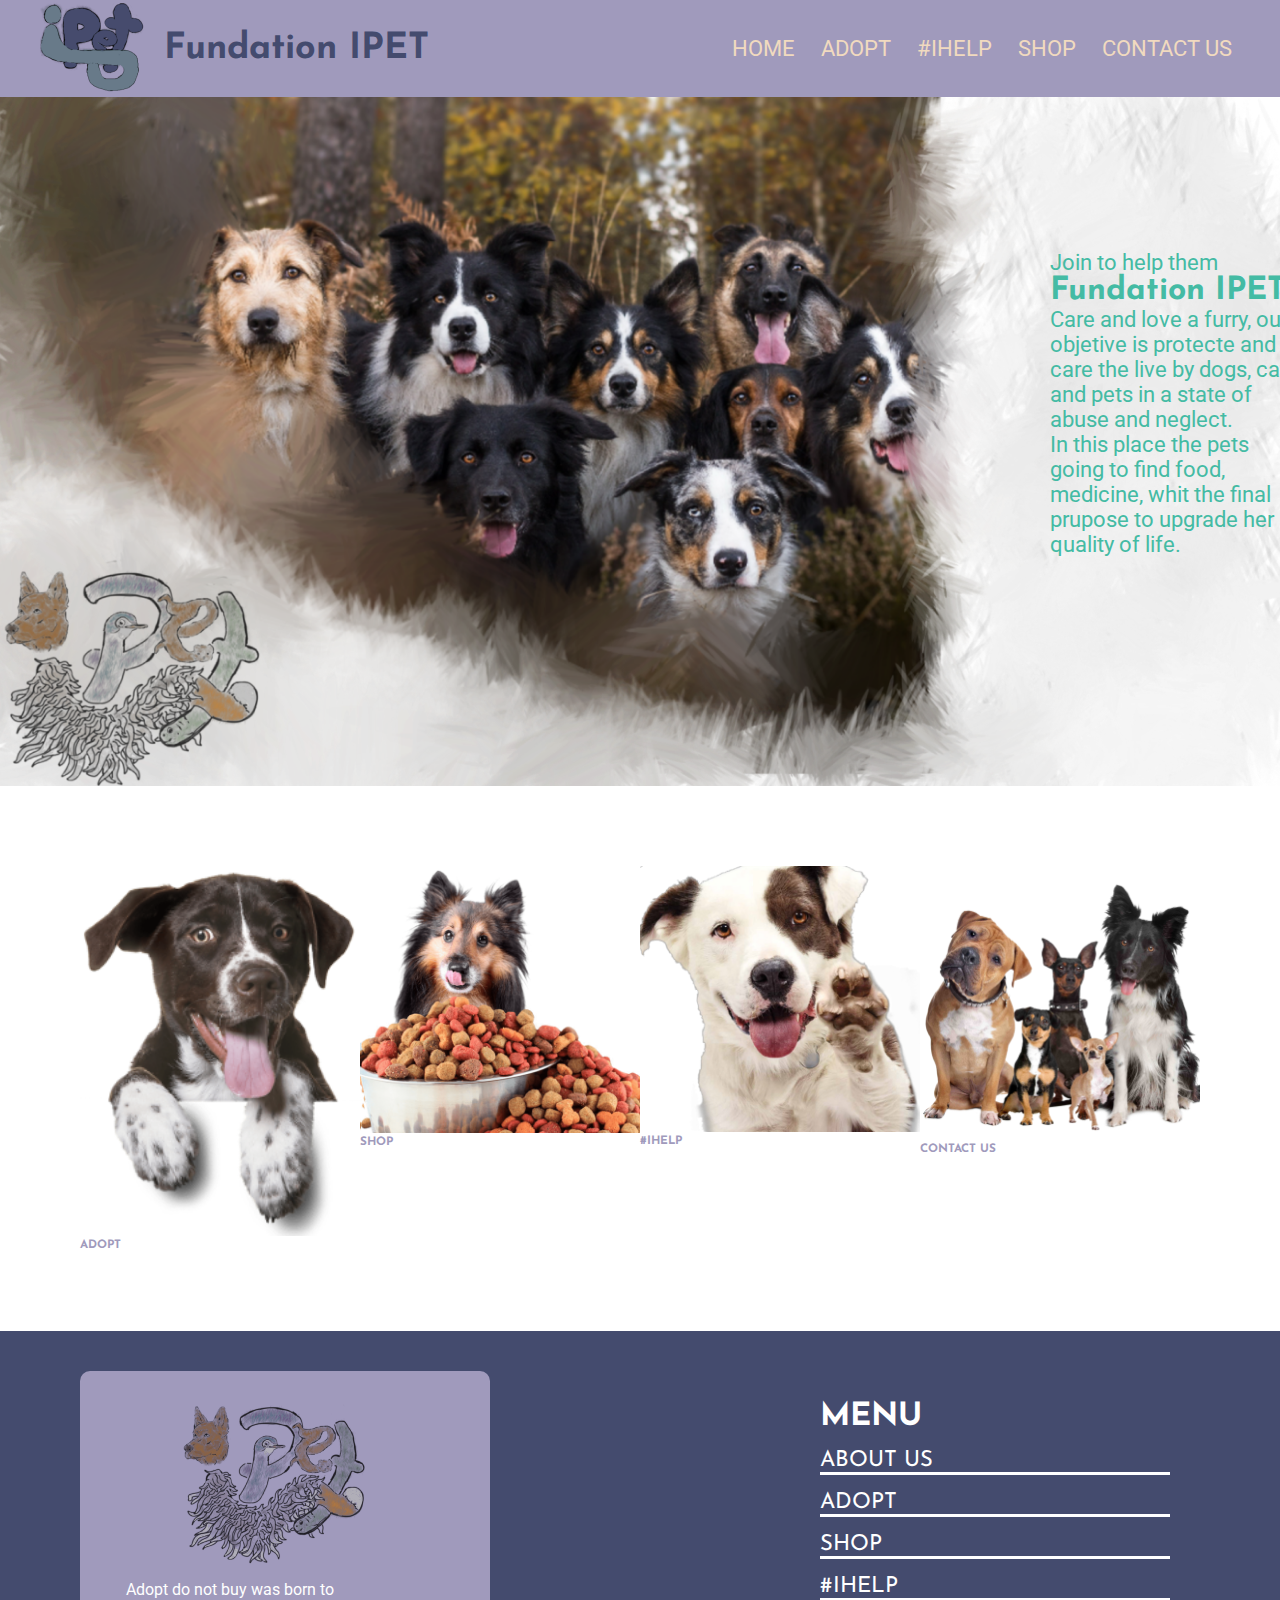
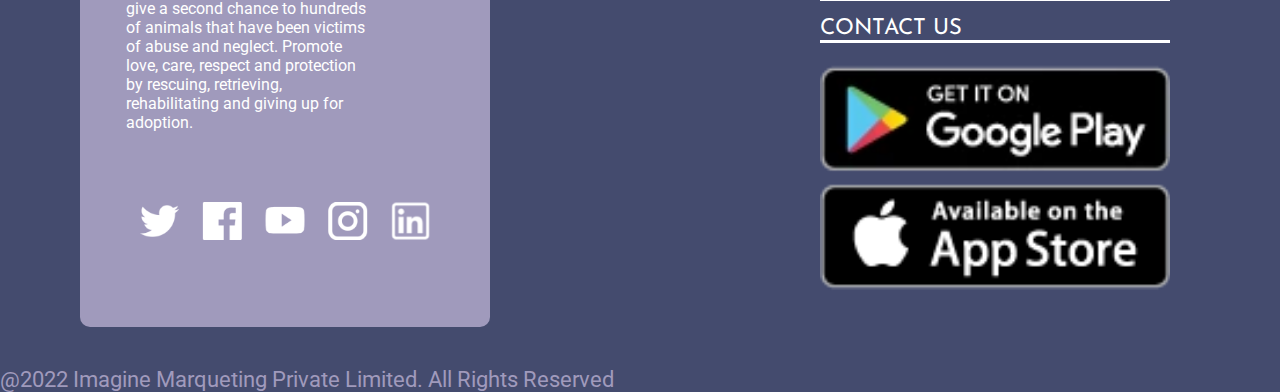
==== index.html @ b03d32a4 "Estructura inicial de mi proyecto" ====
<!DOCTYPE html>
<html lang="en">
<head>
    <meta charset="UTF-8">
    <meta http-equiv="X-UA-Compatible" content="IE=edge">
    <meta name="viewport" content="width=device-width, initial-scale=1.0">
    <title>Fundation IPET</title>
    <link rel="stylesheet" href="./css/index.css">
</head>
<body>

    <header>
        <nav class="navbar container">
            <section class="navbar__logo">
                <a class="navbar__link" href="#top">
                    <img src="./img/ICON.png" alt="Fundación IPet logo">
                </a>
                <p class="navbar__name"> Fundation IPET </p>
            </section>
            <ul class="menu">
                <li class="menu__item">
                    <a class="menu__link" href="./index.html">HOME</a>
                </li>
                <li class="menu__item">
                    <a class="menu__link" href="./adopt.html">ADOPT</a>
                </li>
                <li class="menu__item">
                    <a class="menu__link" href="./ihelp.html">#IHELP</a>
                </li>
                <li class="menu__item">
                    <a class="menu__link" href="./shop.html">SHOP</a>
                </li>
                <li class="menu__item">
                    <a class="menu__link" href="./contact_us.html">CONTACT US</a>
                </li>
            </ul>
        </nav>
    </header>
    <section id="banner">
        <img src="./img/FONT.png" alt="Banner of IPET" >
    </section>
    <main>
        <secttion id="bg_historia">
            <article class="container">
                <p>Join to help them</p>  
                <h2>Fundation IPET</h2>
                <p>Care and love a furry, our objetive is protecte and care the live by dogs, 
                    cats and pets in a state of abuse and neglect.</p>
                <p>In this place the pets going to find food, medicine, whit the final prupose
                    to upgrade her quality of life.</p>
            </article>
        </secttion>
        <secttion id="bg_resources">
            <article class="boxe container">
                <articule class="boxe__item">
                    <figure>
                        <img src="./img/ADOPT.png" alt="Image ADOPT">
                    </figure>
                    <h3>ADOPT</h3>
                </articule>
                <articule class="boxe__item">
                    <figure>
                        <img src="./img/SHOP.png" alt="Image SHOP">
                    </figure>
                    <h3>SHOP</h3>                   
                </articule>
                <articule class="boxe__item">
                    <figure>
                        <img src="./img/IHELP.png" alt="Image IHELP">                      
                    </figure>
                    <h3>#IHELP</h3>
                </articule>
                <articule class="boxe__item">
                    <figure>
                        <img src="./img/CONTACT US.png" alt="Image CONTACT US">
                    </figure>
                    <h3>CONTACT US</h3>
                </articule>
            </article>
        </secttion>
    </main>
    <footer>
        <section id="bg_footer">
            <article class="footer container">
                <article class="footer__info hover">
                    <figure class="footer__info__img">
                        <img src="./img/LOGO.png" alt="Logo IPET">
                    </figure>
                    <p class="footer__info__info">Adopt do not buy was born to give a second chance to hundreds 
                        of animals that have been victims of abuse and neglect. Promote love, 
                        care, respect and protection by rescuing, retrieving, rehabilitating 
                        and giving up for adoption.</p>
                    <figure class="footer__info__redes">
                        <img src="./img/Redes Sociles.png" alt="social networks">
                    </figure>
                </article>
                <article class="footer__info">
                    <nav class="footer__navfoot">
                        <h2 class="footer__navfoot__name"> MENU </h2>
                        <ul class="footer__navfoot__footmenu">
                            <li class="footer__navfoot__footmenu__item">
                                <a class="footmenu__link" href="">ABOUT US</a>
                            </li>
                            <li class="footer__navfoot__footmenu__item">
                                <a class="footmenu__link" href="./adopt.html">ADOPT</a>
                            </li>
                            <li class="footer__navfoot__footmenu__item">
                                <a class="footmenu__link" href="./shop.html">SHOP</a>
                            </li>
                            <li class="footer__navfoot__footmenu__item">
                                <a class="footmenu__link" href="./ihelp.html">#IHELP</a>
                            </li>
                            <li class="footer__navfoot__footmenu__item">
                                <a class="footmenu__link" href="./contact_us.html">CONTACT US</a>
                            </li>
                        </ul>
                    </nav>
                    <articule>
                        <figure>
                            <img src="./img/GOOGLE PLAY.png" alt="Logo Google Play">
                        </figure>
                        <figure>
                            <img src="./img/APP STORE.png" alt="Logo App Store">
                        </figure>
                    </articule>
                </article>
            </article>
            <ficure>
                <p>@2022 Imagine Marqueting Private Limited. All Rights Reserved</p>
            </ficure>
        </section>
    </footer>
</body>
</html>
---- css/index.css ----
/* IMPORT */

@import url('https://fonts.googleapis.com/css2?family=Josefin+Sans:wght@700&family=Roboto:wght@400;700&display=swap');

/* VARIABLES */

:root {

    /* PALETTE */
    --primary: #444B6E;
    --secondary: #F38D68;
    --tertiary: #44BBA4;
    --quaternary: #A09ABC;
    --sure : #F1DABF;
    /* FONT SIZES */
    --text-xxxl: 4.8em;
    --text-xxl: 4.0em;
    --text-xl: 3.6em;
    --text-lg: 3.2em;
    /*---------------*/    
    --text-md: 2.2em;
    --text-sm: 1.6em;
    --text-xs: 1.2em;
    /* SPASING */
    --sp-lg: 12rem;
    --sp-md: 8rem ;
    --sp-sm: 5rem ;
    --sp-xs: 4rem ;
    --sp-xss: 3rem ;
    --sp-xsss: 1.6rem ;
    --sp-xssss: 0.8rem ;

    
}

/* NORMALIZE */

* {
    margin: 0;
    padding: 0;
    box-sizing: border-box;
}

html{
    font-size: 62.5%;
}

 body {
    font-family: 'Josefin Sans', sans-serif;
    color: var(--quaternary);
}

ul {
    list-style-type: none;
}

a  {
    font-family: 'Roboto', sans-serif;
    list-style-type: none;
    display: inline-block;
    color: var(--sure);
    font-size: var(--text-md);
}

p {
    font-family: 'Roboto', sans-serif;
    list-style-type: none;
    font-size: var(--text-md);
}

h2 {
    font-size: var(--text-lg);
}

img {
    width: 100%;
}

.container {
    max-width: 1200px;
    margin: 0 auto;
}

/* HEADER */

header {
    background-color: var(--quaternary);
}

.navbar {
    display: flex;
    align-items: center;
    justify-content: space-between;
}

.navbar .navbar__logo{
    display: flex;
    align-items: center;
}
.navbar .navbar__logo .navbar__name {
    padding: 1.5rem 2rem;
    font-family: 'Josefin Sans', sans-serif;
    font-weight: bold;
    color: var(--primary);
    font-size: var(--text-xl);
}

.navbar .menu {
    display: flex;
    gap: 1rem;
    flex-wrap: wrap;
}

.navbar .menu .menu__item .menu__link {
    padding: var(--sp-xssss);
    text-decoration: none;
    transition: all .5s ease-in-out;
}

.navbar .menu .menu__item .menu__link:hover {
    background-color: var(--primary);
    color: var(--quaternary);
    text-decoration: underline;
}

/*BODY*/
#banner {
    display: grid;
    place-items: center;
}
#bg_historia {
    color: var(--tertiary);
    display: grid;
    width: 25em;
    position: absolute;
    top: 25em;
    left: 105em;
}
#bg_resources {
    display: block;
    background-color: white;
    padding: var(--sp-md);
}
.boxe {
    display: flex;
}
.boxe .boxe__item {
    flex: 1 1 50%;
}

/*FOOTER*/

#bg_footer {
    background-color: var(--primary);
}

.footer {
    padding: var(--sp-xs);
    display: flex;
    gap: 30rem;
}

.hover {
    background-color: var(--quaternary);
}

.footer .footer__info {
    flex: 1 1 50%;
    border-radius: 1em;
    padding: var(--sp-xss);
}


.footer .footer__info .footer__info__info {
    font-size: var(--text-sm);
    color: white;
    margin: var(--sp-xsss);
    max-width: 15em;
    max-height: 30em;
}

.footer .footer__info .footer__info__img {
    max-width: 18.9em;
    max-height: 16.3em;
    position: relative;
    top: 0.1em;
    left: 7em;
}

.footer .footer__info .footer__info__redes {
    padding: var(--sp-xss);
    margin-top:var(--sp-xs);
}
.footer .footer__info .footer__navfoot .footer__navfoot__name {
    color: white;
    padding-bottom: var(--sp-xsss);
}

.footer .footer__info .footer__navfoot .footer__navfoot__footmenu .footer__navfoot__footmenu__item a {
    color: white;
    font-family: 'Josefin Sans', sans-serif;
    text-decoration: none;
}

.footer .footer__info .footer__navfoot .footer__navfoot__footmenu li {
    border-bottom: 3px solid white;
    margin-bottom: var(--sp-xsss);

}






/* MEDIAS */
@media screen and (max-width: 926px){
    .navbar {
        flex-direction: column;
        align-items: center;
    }
    .navbar .menu {
        justify-content: center;
    }
}
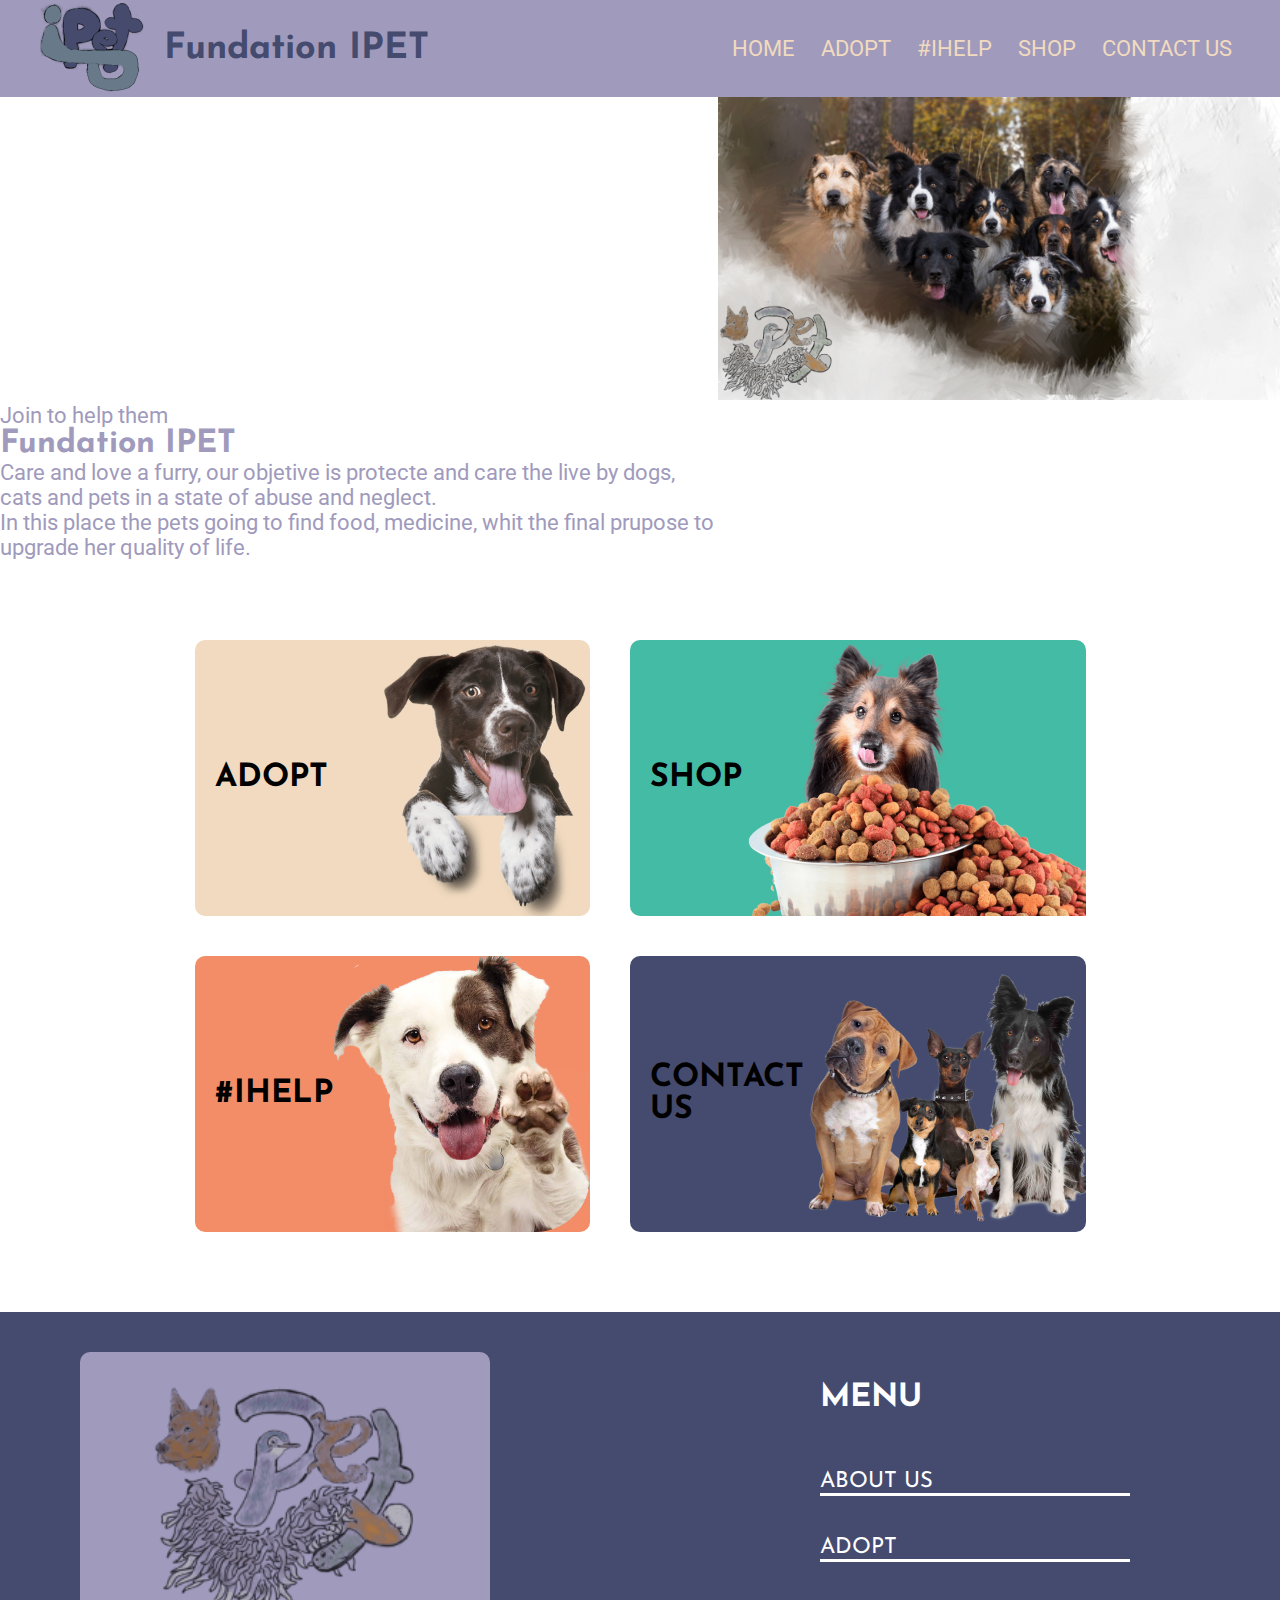
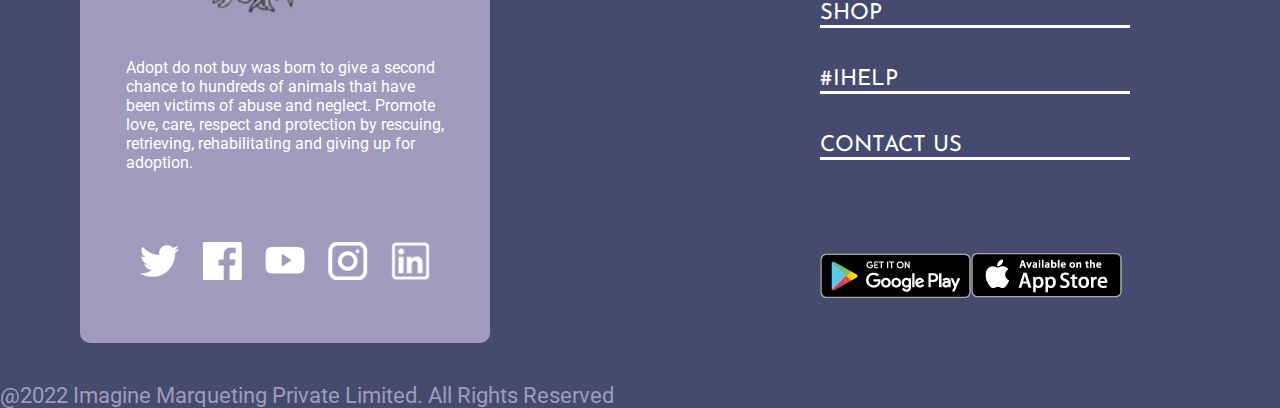
==== commit ba7b55dd: "Avance proyecto first page" ====
--- a/index.html
+++ b/index.html
@@ -36,12 +36,12 @@
             </ul>
         </nav>
     </header>
-    <section id="banner">
-        <img src="./img/FONT.png" alt="Banner of IPET" >
-    </section>
     <main>
         <secttion id="bg_historia">
-            <article class="container">
+            <section id="banner">
+                <img src="./img/FONT.png" alt="Banner of IPET" >
+            </section>
+            <article class="text container">
                 <p>Join to help them</p>  
                 <h2>Fundation IPET</h2>
                 <p>Care and love a furry, our objetive is protecte and care the live by dogs, 
@@ -53,28 +53,40 @@
         <secttion id="bg_resources">
             <article class="boxe container">
                 <articule class="boxe__item">
+                    <article class="box__item__title">
+                        <h3>ADOPT</h3>
+                    </article>
                     <figure>
                         <img src="./img/ADOPT.png" alt="Image ADOPT">
                     </figure>
-                    <h3>ADOPT</h3>
                 </articule>
+
                 <articule class="boxe__item">
+                    <article class="box__item__title">
+                        <h3>SHOP</h3>
+                    </article>
                     <figure>
                         <img src="./img/SHOP.png" alt="Image SHOP">
-                    </figure>
-                    <h3>SHOP</h3>                   
+                    </figure>            
                 </articule>
+
                 <articule class="boxe__item">
+                    <article class="box__item__title">
+                        <h3>#IHELP</h3>
+                    </article>
                     <figure>
                         <img src="./img/IHELP.png" alt="Image IHELP">                      
                     </figure>
-                    <h3>#IHELP</h3>
                 </articule>
+        
                 <articule class="boxe__item">
+                    <article class="box__item__title">
+                        <h3>CONTACT</h3>
+                        <h3>US</h3>
+                    </article>
                     <figure>
                         <img src="./img/CONTACT US.png" alt="Image CONTACT US">
                     </figure>
-                    <h3>CONTACT US</h3>
                 </articule>
             </article>
         </secttion>
@@ -115,7 +127,7 @@
                             </li>
                         </ul>
                     </nav>
-                    <articule>
+                    <articule class="footer__apps">
                         <figure>
                             <img src="./img/GOOGLE PLAY.png" alt="Logo Google Play">
                         </figure>
--- a/css/index.css
+++ b/css/index.css
@@ -124,28 +124,77 @@
 }
 
 /*BODY*/
-#banner {
+
+#bg_historia {
     display: grid;
-    place-items: center;
-}
-#bg_historia {
+    grid-template-columns: repeat(12 1fr);
+    grid-template-rows: repeat(12 1fr);
+}
+
+#banner:nth-of-type(1){
+    grid-column: 4 \ 4;
+}
+.text:nth-of-type(2){
+    grid-column:  12 \ 2;
     color: var(--tertiary);
+}
+
+#bg_resources {
+    display: flex;
+    background-color: white;
+    gap: var(--sp-md);
+    padding: var(--sp-md);
+}
+.boxe {
     display: grid;
-    width: 25em;
-    position: absolute;
-    top: 25em;
-    left: 105em;
-}
-#bg_resources {
+    gap: var(--sp-xs);
+    grid-template-columns: repeat(2 1fr);
+    grid-template-rows: repeat(2 1fr);
+}
+.boxe .boxe__item {
+
+    display: flex;
+    align-items: center;
+    justify-content: space-between;
+    border-radius: 1em;
+    padding-left: 2rem;
+
+}
+.boxe .boxe__item:hover{
+
+    display: flex;
+    align-items: center;
+    justify-content: space-between;
+    border-radius: 1em;
+    padding-left: 2rem;
+    transition: all .5s ease-in-out;
+}
+.boxe .boxe__item img {
+    height: 100%;
     display: block;
-    background-color: white;
-    padding: var(--sp-md);
-}
-.boxe {
-    display: flex;
-}
-.boxe .boxe__item {
-    flex: 1 1 50%;
+}
+.boxe .boxe__item h3 {
+    font-family: 'Josefin Sans', sans-serif;
+    color: black;
+    font-size: var(--text-lg);
+    font-weight: bold;
+}
+.boxe .boxe__item:nth-of-type(1) {
+    grid-column: 1;
+    background-color: var(--sure);
+    gap: 5rem;
+}
+.boxe .boxe__item:nth-of-type(2) {
+    grid-column: 2;
+    background-color: var(--tertiary);
+}
+.boxe .boxe__item:nth-of-type(3) {
+    grid-column: 1;
+    background-color: var(--secondary);
+}
+.boxe .boxe__item:nth-of-type(4) {
+    grid-column: 2;
+    background-color: var(--primary);
 }
 
 /*FOOTER*/
@@ -153,13 +202,11 @@
 #bg_footer {
     background-color: var(--primary);
 }
-
 .footer {
     padding: var(--sp-xs);
     display: flex;
     gap: 30rem;
 }
-
 .hover {
     background-color: var(--quaternary);
 }
@@ -168,23 +215,18 @@
     flex: 1 1 50%;
     border-radius: 1em;
     padding: var(--sp-xss);
-}
-
-
+    align-items: center;
+}
 .footer .footer__info .footer__info__info {
     font-size: var(--text-sm);
     color: white;
     margin: var(--sp-xsss);
-    max-width: 15em;
-    max-height: 30em;
-}
-
+}
 .footer .footer__info .footer__info__img {
-    max-width: 18.9em;
-    max-height: 16.3em;
+    margin-bottom: var(--sp-xs);
+    margin-left: var(--sp-xs);
+    margin-right: var(--sp-xs);
     position: relative;
-    top: 0.1em;
-    left: 7em;
 }
 
 .footer .footer__info .footer__info__redes {
@@ -204,10 +246,18 @@
 
 .footer .footer__info .footer__navfoot .footer__navfoot__footmenu li {
     border-bottom: 3px solid white;
-    margin-bottom: var(--sp-xsss);
-
-}
-
+    margin-top: var(--sp-xs);
+    margin-bottom: var(--sp-xs);
+    margin-right: var(--sp-xs);
+
+}
+.footer .footer__info .footer__apps {
+    display: flex;
+    padding-top: var(--sp-sm) ;
+}
+.end__content {
+    align-items: center;
+}
 
 
 
@@ -222,8 +272,31 @@
     .navbar .menu {
         justify-content: center;
     }
-}
-
-
-
-
+    .footer {
+        gap: unset;
+    }
+
+    .boxe {
+        display: flex;
+        gap: var(--sp-xs);
+        flex-direction: column;
+    }
+
+    #bg_resources {
+        padding: var(--sp-xss);
+    }
+}
+
+@media screen and (max-width: 700px){
+    .footer {
+        flex-wrap: wrap;
+        gap: 1rem;
+    }
+
+    .footer .footer__info .footer__info__redes {
+        margin-top:var(--sp-x);
+    } 
+    .footer .footer__info .footer__info__info {
+        display:inline ;
+    }
+}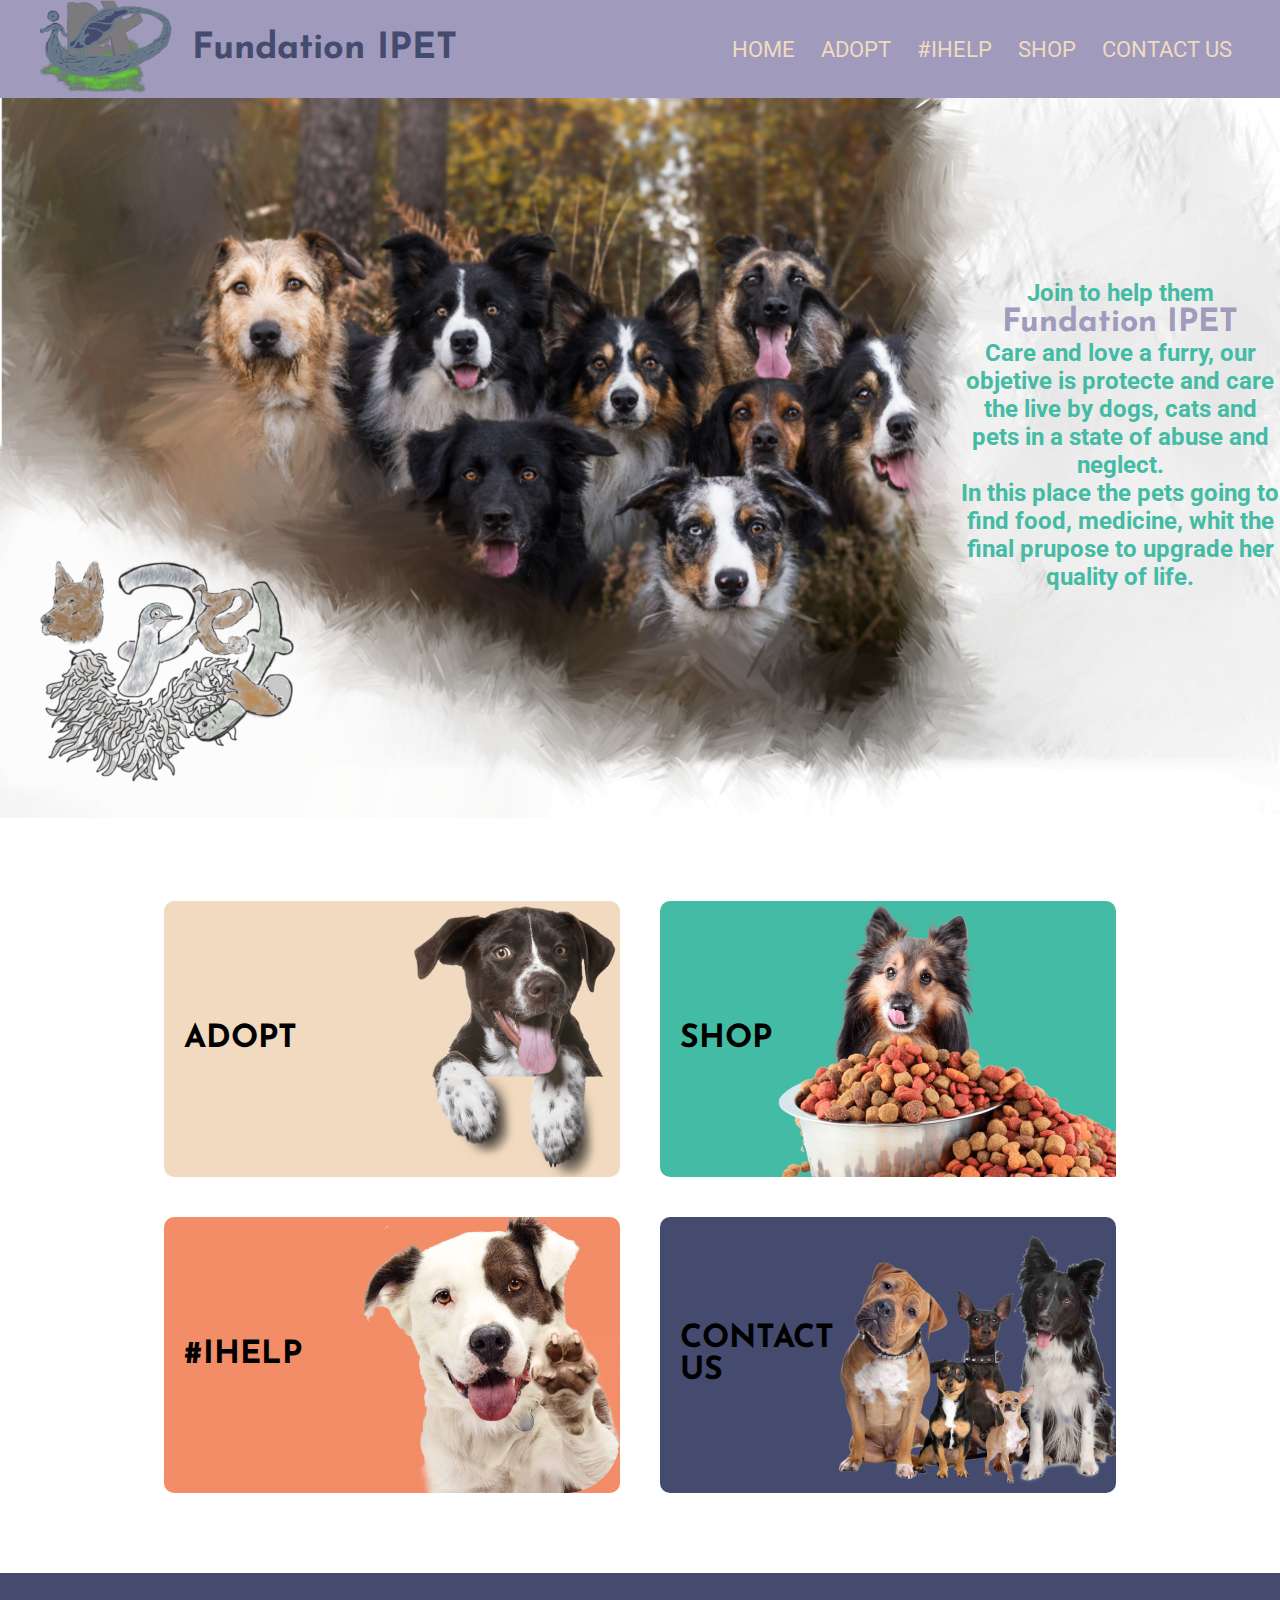
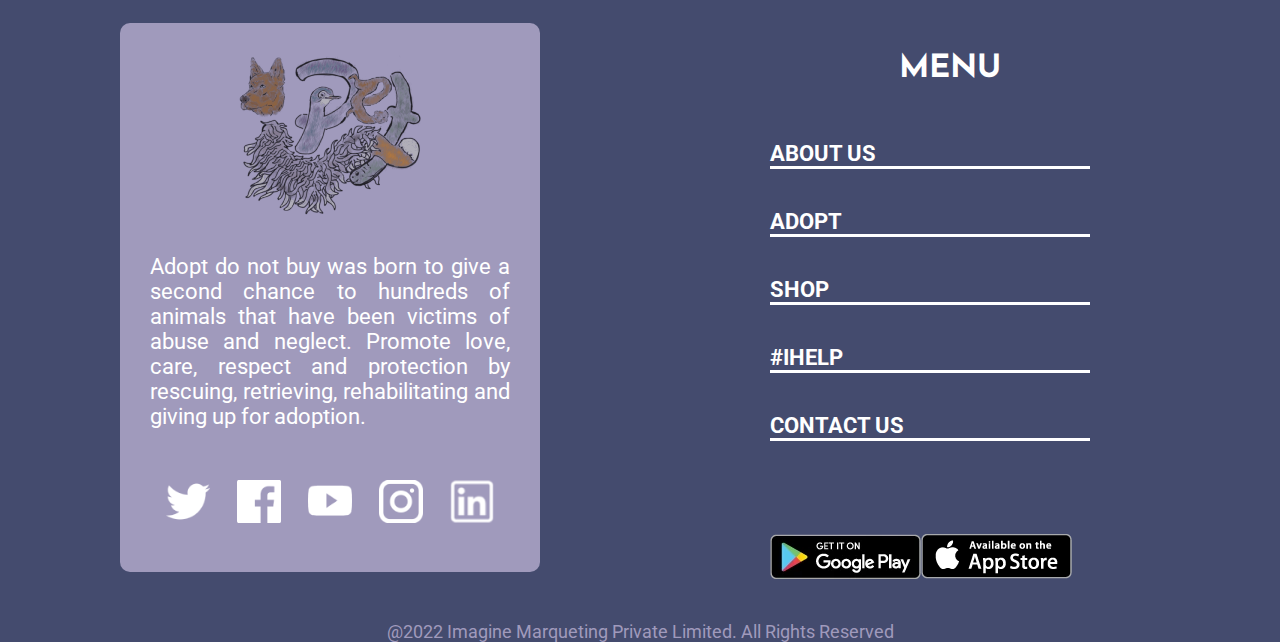
==== commit 7325dbcb: "Vista final del proyecto" ====
--- a/index.html
+++ b/index.html
@@ -38,7 +38,7 @@
     </header>
     <main>
         <secttion id="bg_historia">
-            <section id="banner">
+            <section class="banner">
                 <img src="./img/FONT.png" alt="Banner of IPET" >
             </section>
             <article class="text container">
@@ -110,19 +110,19 @@
                     <nav class="footer__navfoot">
                         <h2 class="footer__navfoot__name"> MENU </h2>
                         <ul class="footer__navfoot__footmenu">
-                            <li class="footer__navfoot__footmenu__item">
+                            <li class="footer__navfoot__footmenu__item--aboutus">
                                 <a class="footmenu__link" href="">ABOUT US</a>
                             </li>
-                            <li class="footer__navfoot__footmenu__item">
+                            <li class="footer__navfoot__footmenu__item--adopt">
                                 <a class="footmenu__link" href="./adopt.html">ADOPT</a>
                             </li>
-                            <li class="footer__navfoot__footmenu__item">
+                            <li class="footer__navfoot__footmenu__item--shop">
                                 <a class="footmenu__link" href="./shop.html">SHOP</a>
                             </li>
-                            <li class="footer__navfoot__footmenu__item">
+                            <li class="footer__navfoot__footmenu__item--ihelp">
                                 <a class="footmenu__link" href="./ihelp.html">#IHELP</a>
                             </li>
-                            <li class="footer__navfoot__footmenu__item">
+                            <li class="footer__navfoot__footmenu__item--contactus">
                                 <a class="footmenu__link" href="./contact_us.html">CONTACT US</a>
                             </li>
                         </ul>
@@ -137,9 +137,11 @@
                     </articule>
                 </article>
             </article>
-            <ficure>
-                <p>@2022 Imagine Marqueting Private Limited. All Rights Reserved</p>
-            </ficure>
+            <section class="container end">
+                <ficure>
+                    <p>@2022 Imagine Marqueting Private Limited. All Rights Reserved</p>
+                </ficure>
+            </section>
         </section>
     </footer>
 </body>
--- a/css/index.css
+++ b/css/index.css
@@ -12,12 +12,13 @@
     --tertiary: #44BBA4;
     --quaternary: #A09ABC;
     --sure : #F1DABF;
+    --nure : #809BCE;
     /* FONT SIZES */
     --text-xxxl: 4.8em;
     --text-xxl: 4.0em;
     --text-xl: 3.6em;
     --text-lg: 3.2em;
-    /*---------------*/    
+    --text-ml: 2.4em;
     --text-md: 2.2em;
     --text-sm: 1.6em;
     --text-xs: 1.2em;
@@ -45,7 +46,7 @@
     font-size: 62.5%;
 }
 
- body {
+body {
     font-family: 'Josefin Sans', sans-serif;
     color: var(--quaternary);
 }
@@ -70,6 +71,11 @@
 
 h2 {
     font-size: var(--text-lg);
+    text-align: center;
+}
+
+h1 {
+    font-size: var(--text-xl);
 }
 
 img {
@@ -123,22 +129,31 @@
     text-decoration: underline;
 }
 
-/*BODY*/
+/*BODY INDEX*/
 
 #bg_historia {
     display: grid;
-    grid-template-columns: repeat(12 1fr);
-    grid-template-rows: repeat(12 1fr);
-}
-
-#banner:nth-of-type(1){
-    grid-column: 4 \ 4;
-}
-.text:nth-of-type(2){
-    grid-column:  12 \ 2;
+    grid-template-columns: repeat(12, 1fr);
+    grid-template-rows: repeat(12, 1fr);
+}
+
+#bg_historia .banner{
+    grid-column: 1 / 13;
+    grid-row: 1 / 13;
+} 
+#bg_historia .text{
+    grid-column: 10 / 13;
+    grid-row: 4 / 10;
+
+}
+
+#bg_historia .text p{
+    font-size: var(--text-ml);
+    font-family: 'Roboto', sans-serif;
+    font-weight: bold;
     color: var(--tertiary);
-}
-
+    text-align: center;
+}
 #bg_resources {
     display: flex;
     background-color: white;
@@ -148,19 +163,10 @@
 .boxe {
     display: grid;
     gap: var(--sp-xs);
-    grid-template-columns: repeat(2 1fr);
-    grid-template-rows: repeat(2 1fr);
+    grid-template-columns: repeat(2, 1fr);
+    grid-template-rows: repeat(2, 1fr);
 }
 .boxe .boxe__item {
-
-    display: flex;
-    align-items: center;
-    justify-content: space-between;
-    border-radius: 1em;
-    padding-left: 2rem;
-
-}
-.boxe .boxe__item:hover{
 
     display: flex;
     align-items: center;
@@ -169,8 +175,14 @@
     padding-left: 2rem;
     transition: all .5s ease-in-out;
 }
+.boxe .boxe__item:hover{
+    display: flex;
+    align-items: center;
+    justify-content: space-between;
+    border-radius: 1em;
+    padding-left: 2rem;
+}
 .boxe .boxe__item img {
-    height: 100%;
     display: block;
 }
 .boxe .boxe__item h3 {
@@ -197,18 +209,630 @@
     background-color: var(--primary);
 }
 
+/*BODY ADOPT*/
+
+#title {
+    display: block;
+    background-color: var(--nure);
+    color: white;
+    text-align: center;
+    padding: var(--sp-sm);
+}
+#info {
+    background-color: var(--sure);
+    color: black;
+    font-family: 'Josefin Sans', sans-serif;
+    font-weight: bold;
+}
+#info .info__mascotas {
+    display: flex;
+    flex-direction: row;
+    flex-wrap: nowrap;
+    justify-content: space-around;
+}
+#info .info__mascotas .info__mascotas__info {
+    flex-shrink: 4;
+    padding-top: var(--sp-md);
+    padding-bottom: var(--sp-md);
+    padding-right: var(--sp-sm);
+    text-align: center;
+}
+#info .info__mascotas .info__mascotas__img {
+    flex-shrink: 1;
+    padding-top: var(--sp-md);
+    padding-bottom: var(--sp-md);
+
+}
+#info .info__mascotas .info__mascotas__info p {
+    font-size: var(--text-ml);
+    color: var(--quaternary);
+    font-weight: bold;
+    text-align: justify;
+}
+#info .info__mascotas .info__mascotas__info h2 {
+    font-size: var(--text-xl);
+    color: var(--primary);
+    padding-bottom: var(--sp-xs);
+}
+#info .info__mascotas .info__mascotas__img figure {
+    border-left: 5px dotted var(--nure);
+}
+#agedog {
+    display: block;
+    background-color: var(--secondary);
+    font-family: 'Josefin Sans', sans-serif;
+
+}
+#agedog .dogmove {
+    display: flex;
+    flex-direction: column;
+    justify-content: center;
+    align-items: stretch;
+    flex-wrap: nowrap;
+}
+#agedog .dogmove .searchbutton{
+    flex: 1 1 50%;
+    display: flex;
+    flex-direction: row;
+    justify-content: space-between;
+    align-items: center;
+    flex-wrap: wrap;
+    margin-top: var(--sp-xsss);
+    margin-bottom: var(--sp-sm);
+}
+#agedog .dogmove .searchbutton .searchbutton__button{
+    border-radius: 2rem;
+    border-style: inset;
+    padding: var(--sp-xss) var(--sp-md) var(--sp-xss) var(--sp-md)  ;
+}
+
+/*color*/
+.one{
+    background-color: var(--primary);
+}
+.two{
+    background-color: var(--tertiary);
+
+}
+.tree{
+    background-color: var(--quaternary);
+
+}
+/*end color*/
+
+#agedog .dogmove .searchbutton .searchbutton__button h3 {
+    color: white;
+    font-family: 'Roboto', sans-serif;
+    font-size: var(--text-sm);
+    font-weight: bold;
+}
+#agedog .dogmove .contentdog__content {
+    flex: 1 1 50%;
+    display: flex;
+    flex-direction: row;
+    justify-content: center;
+    align-items: center;
+    flex-wrap: nowrap;
+    background-color: var(--sure);
+    margin-bottom: var(--sp-sm);
+    padding: var(--sp-md);
+    border-style: dashed;
+}
+#agedog .dogmove .contentdog__content .contentdog__content__text p {
+    font-size: var(--text-ml);
+    color: var(--nure);
+    font-weight: bold;
+}
+#agedog .dogmove .contentdog__content .contentdog__content__text h2 {
+    font-size: var(--text-xl);
+    color: var(--quaternary);
+    padding-bottom: var(--sp-xs);
+}
+#agedog .dogmove .contentdog__content .contentdog__content__text {
+    flex-shrink: 4;
+    text-align: center;
+}
+#agedog .dogmove .contentdog__content .contentdog__content__figure {
+    flex-shrink: 1;
+}
+
+
+#image {
+    display: block;
+    background-color: var(--tertiary);
+    color: white;
+    text-align: center;
+    padding: var(--sp-xss);
+}
+#image .navimage .navimage__searchphoto{
+    background-color: var(--quaternary);
+    border-radius: 2rem;
+    padding: var(--sp-xsss);
+    margin-top: var(--sp-xsss) ;
+    display: flex;
+    flex-flow: row nowrap;
+    justify-content: center;
+    align-items: center;
+}
+#image .navimage .navimage__searchphoto .naveimage__content{
+    flex: 1 3 70%;
+    display: grid;
+    grid-template-columns: repeat(12,1fr);
+    grid-template-rows: repeat(9,1fr);
+    grid-column-gap: var(--sp-xssss);
+}
+#image .navimage .navimage__searchphoto .naveimage__content .naveimage__content__photo h3{
+    background-color: var(--secondary);
+    border-bottom-right-radius: 2rem;
+    font-family: 'Roboto', sans-serif;
+    font-weight: bold;
+}
+/*first column*/
+#image .navimage .navimage__searchphoto .naveimage__content .naveimage__content__photo:nth-of-type(1){
+    grid-column: 1/4;
+    grid-row: 1/4;
+}
+#image .navimage .navimage__searchphoto .naveimage__content .naveimage__content__photo:nth-of-type(2){
+    grid-column: 4/7;
+    grid-row: 1/4;
+}
+#image .navimage .navimage__searchphoto .naveimage__content .naveimage__content__photo:nth-of-type(3){
+    grid-column: 7/10;
+    grid-row: 1/4;
+}
+#image .navimage .navimage__searchphoto .naveimage__content .naveimage__content__photo:nth-of-type(4){
+    grid-column: 10/13;
+    grid-row: 1/4;
+}
+/*second column*/
+#image .navimage .navimage__searchphoto .naveimage__content .naveimage__content__photo:nth-of-type(5){
+    grid-column: 1/4;
+    grid-row: 4/7;
+}
+#image .navimage .navimage__searchphoto .naveimage__content .naveimage__content__photo:nth-of-type(6){
+    grid-column: 4/7;
+    grid-row: 4/7;
+}
+#image .navimage .navimage__searchphoto .naveimage__content .naveimage__content__photo:nth-of-type(7){
+    grid-column: 7/10;
+    grid-row: 4/7;
+}
+#image .navimage .navimage__searchphoto .naveimage__content .naveimage__content__photo:nth-of-type(8){
+    grid-column: 10/13;
+    grid-row: 4/7;
+}
+/*third column*/
+#image .navimage .navimage__searchphoto .naveimage__content .naveimage__content__photo:nth-of-type(9){
+    grid-column: 1/4;
+    grid-row: 7/10;
+}
+#image .navimage .navimage__searchphoto .naveimage__content .naveimage__content__photo:nth-of-type(10){
+    grid-column: 4/7;
+    grid-row: 7/10;
+}
+#image .navimage .navimage__searchphoto .naveimage__content .naveimage__content__photo:nth-of-type(11){
+    grid-column: 7/10;
+    grid-row: 7/10;
+}
+#image .navimage .navimage__searchphoto .naveimage__content .naveimage__content__photo:nth-of-type(12){
+    grid-column: 10/13;
+    grid-row: 7/10;
+}
+
+
+#image .navimage .navimage__searchphoto .naveimage__content--selected{
+    background-color: var(--sure);
+    flex: 1 1 30%;
+    display: flex;
+    flex-flow: column nowrap;
+    justify-content: center;
+    align-items: center;
+    padding: var(--sp-xsss);
+    margin-left: var(--sp-xsss);
+}
+#image .navimage .navimage__searchphoto .naveimage__content--selected .naveimage__content__photo--selected{
+    margin-bottom: var(--sp-xss);
+    padding: var(--sp-xssss);
+    background-color: white;
+    border-radius: 2rem;
+}
+
+#image .navimage .navimage__searchphoto .naveimage__content--selected .naveimage__content__photo--selected figure{
+    border-radius: 2rem;
+    overflow: hidden;
+}
+
+#image .navimage .navimage__searchphoto .naveimage__content--selected .naveimage__content__text{
+    padding: var(--sp-xssss);
+    border-radius: 2rem;
+    background-color: white;
+}
+#image .navimage .navimage__searchphoto .naveimage__content--selected .naveimage__content__text h2{
+    font-size: var(--text-sm);
+    color: var(--secondary);
+    padding-bottom: var(--sp-xsss);
+    font-weight: bold;
+}
+#image .navimage .navimage__searchphoto .naveimage__content--selected .naveimage__content__text p{
+    font-size: var(--text-xs);
+    color: gray;
+    font-weight: bold;
+}
+
+/*BODY IHELP*/
+#introduce {
+    display: block;
+    background-color: var(--tertiary);
+    color: var(--primary);
+    text-align: center;
+    padding: var(--sp-sm);
+}
+#intro {
+    display: block;
+    background-color: var(--secondary);   
+    padding: var(--sp-sm);
+}
+#intro .ihelpintro {
+    display: flex;
+    flex-flow: row nowrap;
+    justify-content: center;
+    align-items: flex-start;
+    border-radius: 2rem;
+    padding: var(--sp-xss);
+    background-color: var(--quaternary);
+}
+#intro .ihelpintro .ihelpintro__text{
+    flex: 1 1 50%;
+    padding: var(--sp-xsss);
+}
+#intro .ihelpintro .ihelpintro__text h2{
+    color: var(--primary);
+    padding-bottom: var(--sp-xss);
+}
+#intro .ihelpintro .ihelpintro__text p{
+    color:var(--sure);
+    font-weight: bold;
+    text-align: justify;
+}
+#intro .ihelpintro .ihelpintro__img{
+    flex: 1 1 50%;
+    padding: var(--sp-xsss);
+    border-radius: 2rem;
+    background-color:var(--nure);
+    color: var(--sure);
+    font-weight: bold;
+}
+#intro .ihelpintro .ihelpintro__img p{
+    text-align: center;
+}
+#intro .ihelpintro .ihelpintro__img figure{
+    border-radius: 2rem;
+    overflow: hidden;
+}
+
+#interview {
+    display: block;
+    background-color: var(--quaternary);
+    text-align: center;
+    padding: var(--sp-sm);
+}
+#interview .knownipet{
+    display: flex;
+    flex-flow: column nowrap;
+    justify-content: center;
+    align-items: stretch;
+    border-radius: 2rem;
+    background-color: var(--sure);
+}
+#interview .knownipet .knownipet__title{
+    color: white;
+    padding: var(--sp-xssss);
+}
+#interview .knownipet .knownipet__video{
+    display: flex;
+    display: row;
+    background-color: var(--secondary);
+    margin: var(--sp-xssss);
+    padding: var(--sp-xssss);
+    border-radius: 2rem;
+}
+#interview .knownipet .knownipet__video iframe{
+    flex: 1 1 70%;
+    border-radius: 2rem;
+}
+#interview .knownipet .knownipet__video .knownipet__video__text{
+    flex: 1 1 20%;
+    background-color: var(--nure);
+    margin-left: var(--sp-xssss);
+    border-radius: 2rem;
+    padding: var(--sp-xsss);
+}
+#interview .knownipet .knownipet__video .knownipet__video__text h2{
+    margin-bottom: var(--sp-xsss);
+    color: var(--primary);
+}
+#interview .knownipet .knownipet__video .knownipet__video__text p{
+    color: aliceblue;
+    font-weight: bold;
+    text-align: justify;
+}
+#ushelp{
+    display: block;
+    background-color: var(--sure);
+    text-align: center;
+    padding: var(--sp-sm);
+}
+#ushelp .helpinfo{
+    display: flex;
+    flex-flow: column nowrap;
+    justify-content: center;
+    align-items: center;
+    background-color: var(--primary);
+    padding: var(--sp-xsss);
+    border-radius: 2rem;
+}
+
+#ushelp .helpinfo .helpinfo__title{
+    color: white;
+    font-family: 'Josefin Sans', sans-serif;
+}
+
+#ushelp .helpinfo .helpinfo__content{
+    display: flex;
+    flex-flow: row nowrap;
+    justify-content: center;
+    align-items: center;
+    margin-top: var(--sp-xsss);
+}
+#ushelp .helpinfo .helpinfo__content .helpinfo__content__text{
+    flex: 1 1 60%;
+    padding-right:var(--sp-xss) ;
+}
+#ushelp .helpinfo .helpinfo__content .helpinfo__content__text h2{
+    margin-bottom: var(--sp-xsss);
+    color: var(--nure);
+    font-weight: bold;
+}
+#ushelp .helpinfo .helpinfo__content .helpinfo__content__text p{
+    color: var(--quaternary);
+    font-weight: bold;
+    font-size: var(--text-md);
+}
+#ushelp .helpinfo .helpinfo__content .helpinfo__content__from{
+    flex: 1 1 40%;
+    background-color:var(--quaternary);
+    padding: var(--sp-xsss);
+    border-radius: 2rem;
+    display: flex;
+    flex-direction: column;
+    justify-content: center;
+    align-items: center;
+
+}
+#ushelp .helpinfo .helpinfo__content .helpinfo__content__from .helpinfo__content__form__input{
+    width: 100%;
+    
+}
+#ushelp .helpinfo .helpinfo__content .helpinfo__content__from .helpinfo__content__form__input label{
+    font-family: 'Roboto', sans-serif;
+    font-weight: bold;
+    display: block;
+    color: white;
+    margin-bottom: var(--sp-xssss);
+    text-align: left;
+    font-size: var(--text-md);
+}
+#ushelp .helpinfo .helpinfo__content .helpinfo__content__from .helpinfo__content__form__input input{
+    width: 100%;
+    height: 4rem;
+    display: block;
+    color: white;
+    margin-bottom: var(--sp-xssss);
+    background-color: #D9D9D9;
+    border-radius: 2rem;
+    border: none;
+}
+#ushelp .helpinfo .helpinfo__content .helpinfo__content__from .helpinfo__content__form__input textarea{
+    width: 100%;
+    height: 15rem;
+    display: block;
+    color: var(--sure);
+    margin-bottom: var(--sp-xssss);
+    background-color: #D9D9D9;
+    border-radius: 2rem;
+    border: none;
+}
+
+/*BODY SHOP*/
+
+#shoptitle{
+    display: block;
+    background-color: var(--secondary);
+    color: var(--sure);
+    text-align: center;
+    padding: var(--sp-xsss);
+}
+
+#shoptitle .shoptitle__title{
+    padding-bottom:var(--sp-xs) ;
+}
+#shoptitle .shoptitle__content{
+    font-weight: bold;
+}
+#resources{
+    display: block;
+    background-color: var(--sure);
+    color: var(--primary);
+    text-align: center;
+}
+#resources .shop{
+    display: grid;
+    grid-template-columns: repeat(12, 1fr) ;
+    grid-template-rows: repeat(12, 1fr);
+    grid-column-gap: var(--sp-xs);
+    grid-row-gap: var(--sp-xs);
+    padding: var(--sp-xs);  
+}
+#resources .shop .shop__items{
+    display: flex;
+    flex-flow: column nowrap;
+    justify-content:center;
+    align-items:stretch;
+    background-color: var(--tertiary);
+    border-radius: 2rem;
+}
+#resources .shop .shop__items:nth-of-type(1){
+    grid-column: 1/7;
+    grid-row: 1/7;
+}
+
+#resources .shop .shop__items:nth-of-type(2){
+    grid-column: 7/13;
+    grid-row: 1/7;
+}
+
+#resources .shop .shop__items:nth-of-type(3){
+    grid-column: 1/7;
+    grid-row: 7/13;
+}
+
+#resources .shop .shop__items:nth-of-type(4){
+    grid-column: 7/13;
+    grid-row: 7/13;
+}
+#resources .shop .shop__items .shop__items__photo{
+    flex: 1 1 70%;
+}
+#resources .shop .shop__items .shop__items__info{
+    flex: 1 1 30%;
+    padding-bottom: var(--text-xs);
+
+}
+#resources .shop .shop__items .shop__items__info h2{
+    background-color: var(--secondary);
+    padding: var(--sp-xssss);
+    color: var(--sure);
+}
+
+#resources .shop .shop__items .shop__items__info p{
+    padding-top: var(--sp-xssss);
+    padding-bottom: var(--sp-xssss);
+    padding-left: var(--sp-xss);
+    padding-right: var(--sp-xs);
+    border-radius: 2rem;
+    color:  #D9D9D9;
+    font-weight: bold;
+    text-align: center;
+}
+
+/*BODY CONTACT US*/
+#titlecontact{
+    display: block;
+    background-color: var(--primary);
+    color: var(--sure);
+    text-align: center;
+    padding: var(--sp-xs);
+}
+#formulary{
+    background-color: var(--tertiary);
+    padding-top: var(--sp-sm);
+    padding-bottom: var(--sp-sm);
+}
+#formulary .contactus{
+    background-color: var(--quaternary);
+    padding: var(--sp-xs);
+    border-radius: 2rem;
+}
+#formulary .contactus .contactus__form{
+    display: grid;
+    grid-template-rows: repeat(12, 1fr);
+    grid-template-columns: repeat(12,1fr);
+    grid-column-gap: var(--sp-xsss);
+    grid-row-gap: var(--sp-xsss);
+    color: white;
+}
+#formulary .contactus .contactus__form .contactus__form__items{
+    padding-left: var(--sp-xsss);
+}
+#formulary .contactus .contactus__form .contactus__form__items:nth-of-type(1){
+    grid-column: 1/7;
+    grid-row: 1/3;
+}
+#formulary .contactus .contactus__form .contactus__form__items:nth-of-type(2){
+    grid-column: 7/13;
+    grid-row: 1/3;
+}
+#formulary .contactus .contactus__form .contactus__form__items:nth-of-type(3){
+    grid-column: 1/7;
+    grid-row: 3/5;
+}
+#formulary .contactus .contactus__form .contactus__form__items:nth-of-type(4){
+    grid-column: 7/13;
+    grid-row: 3/5;
+}
+#formulary .contactus .contactus__form .contactus__form__items:nth-of-type(5){
+    grid-column: 1/13;
+    grid-row: 5/11;
+}
+#formulary .contactus .contactus__form button{
+    grid-column: 1/5;
+    grid-row: 11/13;
+    background-color: var(--primary);
+    color: var(--sure);
+    border-radius: 2rem;
+    border-style: none;
+    margin: var(--sp-xsss);
+    font-size: var(--text-ml);
+    font-weight: bold;
+}   
+#formulary .contactus .contactus__form .contactus__form__items label{
+    font-family: 'Roboto', sans-serif;
+    font-weight: bold;
+    display: block;
+    color: white;
+    margin-bottom: var(--sp-xssss);
+    text-align: left;
+    font-size: var(--text-md);
+}
+#formulary .contactus .contactus__form .contactus__form__items input{
+    width: 100%;
+    height: 4rem;
+    display: block;
+    color: white;
+    margin-bottom: var(--sp-xssss);
+    background-color: #D9D9D9;
+    border-radius: 2rem;
+    border: none;
+}
+#formulary .contactus .contactus__form .contactus__form__items textarea{
+    width: 100%;
+    height: 35rem;
+    display: block;
+    color: var(--sure);
+    margin-bottom: var(--sp-xssss);
+    background-color: #D9D9D9;
+    border-radius: 2rem;
+    border: none;
+}
 /*FOOTER*/
 
 #bg_footer {
     background-color: var(--primary);
 }
 .footer {
-    padding: var(--sp-xs);
-    display: flex;
-    gap: 30rem;
-}
-.hover {
-    background-color: var(--quaternary);
+    padding-top: var(--sp-sm);
+    padding-left: var(--sp-md);
+    padding-right: var(--sp-md);
+    padding-bottom: var(--sp-sm);
+    display: flex;
+    gap: 20rem;
+    max-height:64.9rem;
+}
+.footer .hover {
+    background-color: var(--quaternary);
+    display: flex;
+    flex-direction: column;
+    justify-content: space-between;
 }
 
 .footer .footer__info {
@@ -218,20 +842,16 @@
     align-items: center;
 }
 .footer .footer__info .footer__info__info {
-    font-size: var(--text-sm);
-    color: white;
-    margin: var(--sp-xsss);
+    font-size: var(--text-md);
+    color: white;
+    text-align: justify;
 }
 .footer .footer__info .footer__info__img {
-    margin-bottom: var(--sp-xs);
-    margin-left: var(--sp-xs);
-    margin-right: var(--sp-xs);
     position: relative;
 }
 
 .footer .footer__info .footer__info__redes {
-    padding: var(--sp-xss);
-    margin-top:var(--sp-xs);
+    padding: var(--sp-xsss);
 }
 .footer .footer__info .footer__navfoot .footer__navfoot__name {
     color: white;
@@ -255,11 +875,87 @@
     display: flex;
     padding-top: var(--sp-sm) ;
 }
-.end__content {
-    align-items: center;
-}
-
-
+
+.end {
+    text-align: center;
+    font-size: var(--sp-xssss);
+}
+
+/*MENU FOOTER*/
+
+.footer__info .footer__navfoot .footer__navfoot__footmenu .footer__navfoot__footmenu__item--aboutus a{
+    text-align: left;
+    text-decoration: none;
+    color: white;
+    transition: all .5s ease-in-out;
+    font-weight: bold;
+}
+
+.footer__info .footer__navfoot .footer__navfoot__footmenu .footer__navfoot__footmenu__item--adopt a{
+    text-align: left;
+    text-decoration: none;
+    color: white;
+    transition: all .5s ease-in-out;
+    font-weight: bold;
+}
+
+.footer__info .footer__navfoot .footer__navfoot__footmenu .footer__navfoot__footmenu__item--shop a{
+    text-align: left;
+    text-decoration: none;
+    color: white;
+    transition: all .5s ease-in-out;
+    font-weight: bold;
+}
+
+.footer__info .footer__navfoot .footer__navfoot__footmenu .footer__navfoot__footmenu__item--ihelp a{
+    text-align: left;
+    text-decoration: none;
+    color: white;
+    transition: all .5s ease-in-out;
+    font-weight: bold;
+}
+
+.footer__info .footer__navfoot .footer__navfoot__footmenu .footer__navfoot__footmenu__item--contactus a{
+    text-align: left;
+    text-decoration: none;
+    color: white;
+    transition: all .5s ease-in-out;
+    font-weight: bold;
+}
+.footer__info .footer__navfoot .footer__navfoot__footmenu .footer__navfoot__footmenu__item--aboutus a:hover{
+    text-align: center;
+    display: block;
+    background-color: var(--quaternary);
+    color: var(--primary);
+}
+   
+.footer__info .footer__navfoot .footer__navfoot__footmenu .footer__navfoot__footmenu__item--adopt a:hover{
+    text-align: center;
+    display: block;
+    background-color: var(--quaternary);
+    color: var(--primary);
+ }
+   
+.footer__info .footer__navfoot .footer__navfoot__footmenu .footer__navfoot__footmenu__item--shop a:hover{
+    text-align: center;
+    display: block;
+    background-color: var(--quaternary);
+    color: var(--primary);
+}
+   
+.footer__info .footer__navfoot .footer__navfoot__footmenu .footer__navfoot__footmenu__item--ihelp a:hover{
+    text-align: center;
+    display: block;
+    background-color: var(--quaternary);
+    color: var(--primary);
+}
+   
+.footer__info .footer__navfoot .footer__navfoot__footmenu .footer__navfoot__footmenu__item--contactus a:hover{
+    text-align: center;
+    background-color: var(--quaternary);
+    display: block;
+    color: var(--primary);
+}
 
 
 
@@ -272,6 +968,12 @@
     .navbar .menu {
         justify-content: center;
     }
+
+    #bg_historia .text p{
+        font-size: var(--text-sm);
+        text-align: center;
+    }
+
     .footer {
         gap: unset;
     }
@@ -288,8 +990,10 @@
 }
 
 @media screen and (max-width: 700px){
+
     .footer {
         flex-wrap: wrap;
+        max-height: none;
         gap: 1rem;
     }
 
@@ -299,4 +1003,18 @@
     .footer .footer__info .footer__info__info {
         display:inline ;
     }
+
+}
+
+@media screen and (max-width: 1067px){
+    #bg_historia .text{
+        grid-row: 2 / 13;
+    }
+    #bg_historia .text p{
+        text-align: center;
+    }
+    #bg_historia .text h2{
+        font-size: var(--text-ml);
+        text-align: center;
+    }
 }